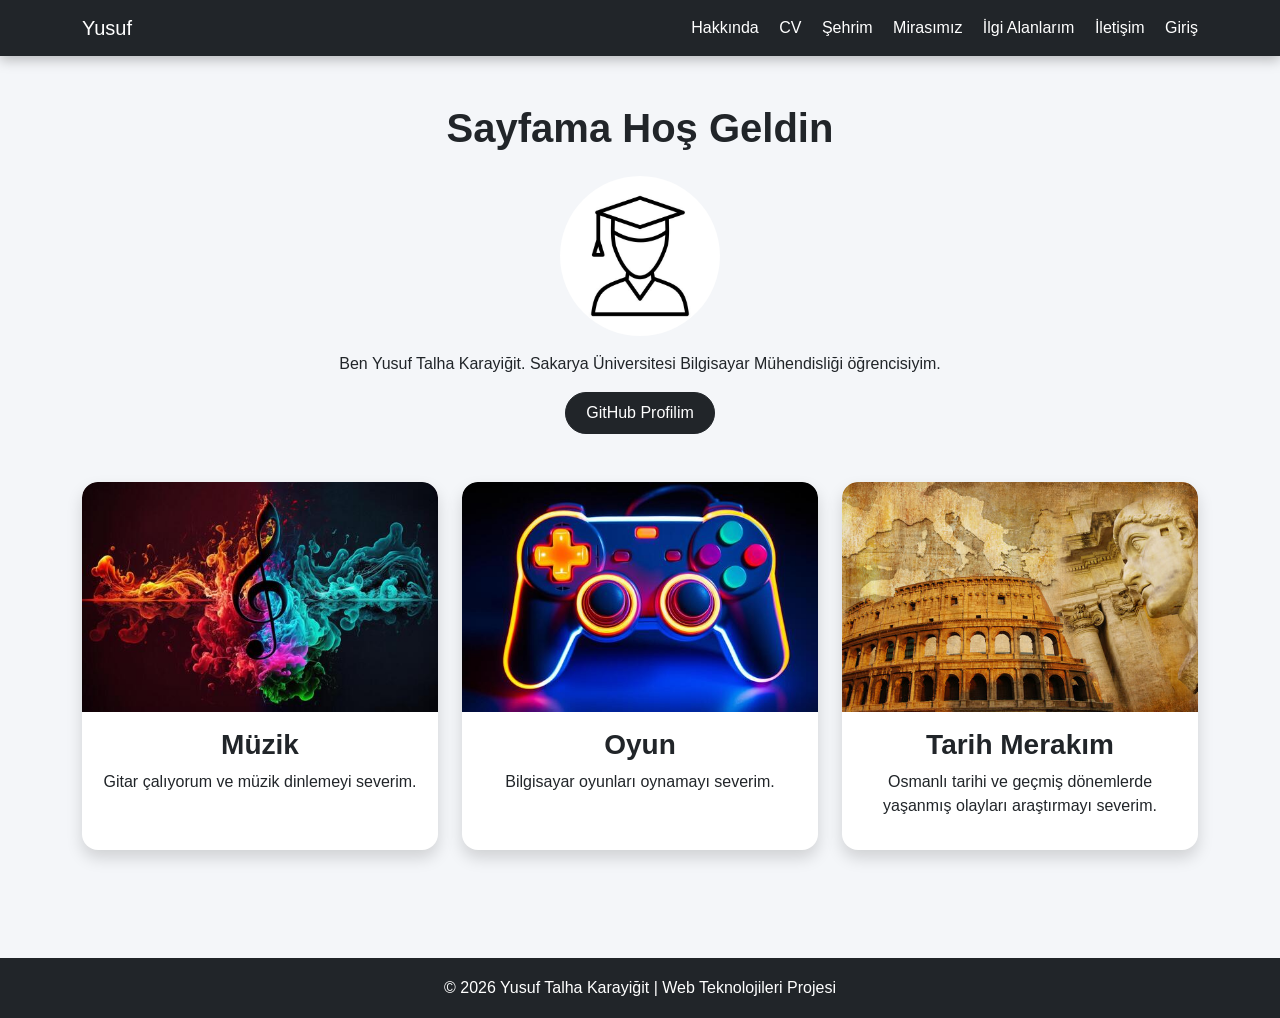
==== index.html @ dd9433e0 "Ilk proje dosyalari eklendi" ====
<!DOCTYPE html>
<html lang="tr">
<head>
    <meta charset="UTF-8">
    <title>Hakkımda</title>

    <!-- Bootstrap -->
    <link href="https://cdn.jsdelivr.net/npm/bootstrap@5.3.0/dist/css/bootstrap.min.css" rel="stylesheet">

    <!-- CSS -->
    <link rel="stylesheet" href="css/style.css">
    <link rel="icon" type="image/png" href="img/favicon.png">
</head>
<body>

<!-- NAVBAR -->
<nav class="navbar navbar-expand-lg navbar-dark bg-dark">
  <div class="container">
    <a class="navbar-brand" href="index.html">Yusuf</a>

    <div>
      <a href="index.html" class="text-white me-3">Hakkında</a>
      <a href="cv.html" class="text-white me-3">CV</a>
      <a href="sehrim.html" class="text-white me-3">Şehrim</a>
      <a href="mirasimiz.html" class="text-white me-3">Mirasımız</a>
      <a href="ilgialanlarim.html" class="text-white me-3">İlgi Alanlarım</a>
      <a href="iletisim.html" class="text-white me-3">İletişim</a>
      <a href="login.html" class="text-white">Giriş</a>
    </div>
  </div>
</nav>

<!-- ANA ALAN -->
<div class="container text-center mt-5">

    <h1>Sayfama Hoş Geldin</h1>

<a href="https://www.sakarya.edu.tr" target="_blank">
    <img src="img/ben.jpg" class="rounded-circle mt-3" width="160" alt="Yusuf Talha">
</a>

<p class="mt-3">
    Ben Yusuf Talha Karayiğit. Sakarya Üniversitesi Bilgisayar Mühendisliği öğrencisiyim.
</p>

<a href="https://github.com/yusuftalhakarayigit" target="_blank" class="btn btn-dark">
    GitHub Profilim
</a>

</div>

<!-- HOBİLER -->
<div class="container mt-5 mb-5">
    <div class="row g-4">

        <!-- 1. KART: MÜZİK -->
        <div class="col-md-4">
            <div class="card h-100 shadow text-center">
                <a href="https://www.youtube.com/watch?v=uSI5RUyWPxI" target="_blank">
                    <img src="img/muzik.jpg" class="card-img-top hobi-img" alt="Müzik">
                </a>
                <div class="card-body">
                    <h3>Müzik</h3>
                    <p>Gitar çalıyorum ve müzik dinlemeyi severim.</p>
                </div>
            </div>
        </div>

        <!-- 2. KART: OYUN -->
        <div class="col-md-4">
            <div class="card h-100 shadow text-center">
                <a href="https://steamcommunity.com/id/yusuf7106/" target="_blank">
                    <img src="img/oyun.jpg" class="card-img-top hobi-img" alt="Oyun">
                </a>
                <div class="card-body">
                    <h3>Oyun</h3>
                    <p>Bilgisayar oyunları oynamayı severim.</p>
                </div>
            </div>
        </div>

        <!-- 3. KART: TARİH -->
        <div class="col-md-4">
            <div class="card h-100 shadow text-center">
                <a href="https://tr.wikipedia.org/wiki/Osmanl%C4%B1_%C4%B0mparatorlu%C4%9Fu" target="_blank">
                    <img src="img/tarih.jpg" class="card-img-top hobi-img" alt="Tarih">
                </a>
                <div class="card-body">
                    <h3>Tarih Merakım</h3>
                    <p>Osmanlı tarihi ve geçmiş dönemlerde yaşanmış olayları araştırmayı severim.</p>
                </div>
            </div>
        </div>

    </div>
</div>

<footer class="site-footer">
    <p>© 2026 Yusuf Talha Karayiğit | Web Teknolojileri Projesi</p>
</footer>

</body>
</html>
---- css/style.css ----
body {
    background-color: #f5f5f5;
}

.card {
    border-radius: 15px;
}

.carousel img {
    border-radius: 15px;
}

h1 {
    font-weight: bold;
}

.miras-hero {
    background: linear-gradient(rgba(0,0,0,0.55), rgba(0,0,0,0.55)),
                url("https://picsum.photos/1200/400?historical");
    background-size: cover;
    background-position: center;
    padding: 100px 0;
}

.miras-hero h1 {
    font-size: 48px;
    font-weight: bold;
}

.anime-img {
    height: 350px;
    object-fit: cover;
}

.hobi-img {
    height: 230px;
    object-fit: cover;
    border-radius: 15px 15px 0 0;
}

.card {
    border-radius: 15px;
    overflow: hidden;
}

.slider-img {
    height: 500px;
    object-fit: cover;
}

.carousel-caption {
    background-color: rgba(0, 0, 0, 0.55);
    border-radius: 10px;
}

.mke-hero {
    background: linear-gradient(rgba(0,0,0,0.65), rgba(0,0,0,0.65)),
                url("../img/mke-hero.jpg");
    background-size: cover;
    background-position: center;
    padding: 120px 0;
}

.mke-hero h1 {
    font-size: 48px;
    font-weight: bold;
}

.miras-img {
    height: 230px;
    object-fit: cover;
}
/* GENEL SAYFA GÖRÜNÜMÜ */
body {
    background-color: #f4f6f9;
    font-family: Arial, Helvetica, sans-serif;

    min-height: 100vh;
    display: flex;
    flex-direction: column;
}

/* NAVBAR */
.navbar {
    box-shadow: 0 4px 12px rgba(0,0,0,0.25);
}

.navbar a {
    text-decoration: none;
    transition: 0.3s;
}

.navbar a:hover {
    color: #ffc107 !important;
}

/* KARTLAR */
.card {
    border: none;
    border-radius: 16px;
    overflow: hidden;
    transition: 0.3s;
}

.card:hover {
    transform: translateY(-6px);
    box-shadow: 0 10px 25px rgba(0,0,0,0.18) !important;
}

/* BUTONLAR */
.btn {
    border-radius: 25px;
    padding: 8px 20px;
}

/* ANA BAŞLIKLAR */
h1, h2, h3, h4 {
    font-weight: 700;
}

/* FOOTER */
.site-footer {
    background-color: #212529;
    color: white;
    text-align: center;
    padding: 18px;
    margin-top: 60px;
}

.site-footer p {
    margin: 0;
}

main {
    flex: 1;
}

.login-card {
    width: 100%;
    max-width: 500px;
    border-radius: 20px;
}
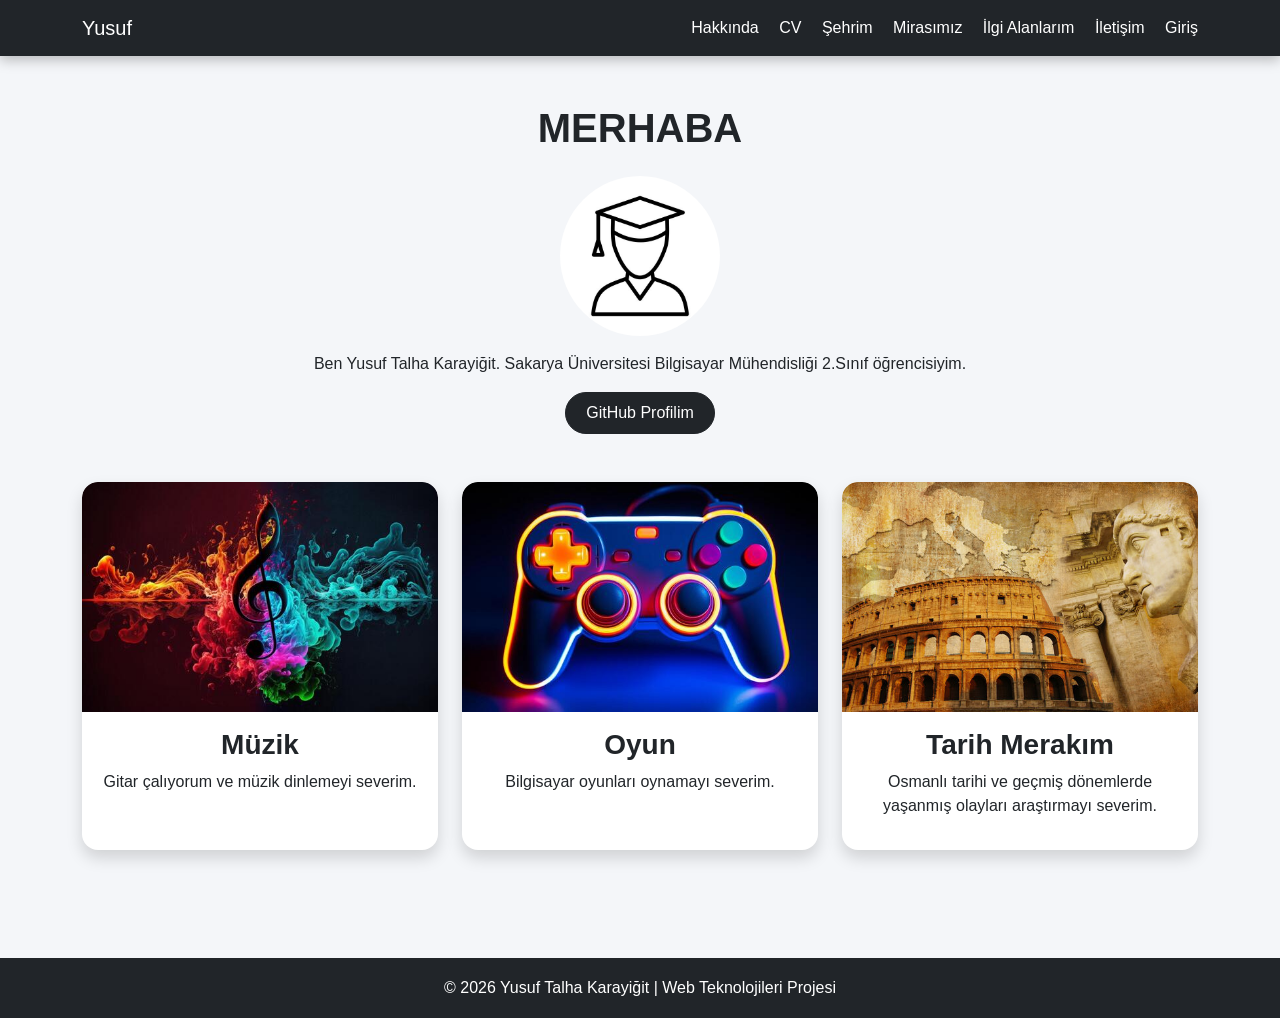
==== commit 07efad02: "Rapor ve  duzenlemeler eklendi 2.gün" ====
--- a/index.html
+++ b/index.html
@@ -33,14 +33,14 @@
 <!-- ANA ALAN -->
 <div class="container text-center mt-5">
 
-    <h1>Sayfama Hoş Geldin</h1>
+    <h1>MERHABA</h1>
 
 <a href="https://www.sakarya.edu.tr" target="_blank">
     <img src="img/ben.jpg" class="rounded-circle mt-3" width="160" alt="Yusuf Talha">
 </a>
 
 <p class="mt-3">
-    Ben Yusuf Talha Karayiğit. Sakarya Üniversitesi Bilgisayar Mühendisliği öğrencisiyim.
+    Ben Yusuf Talha Karayiğit. Sakarya Üniversitesi Bilgisayar Mühendisliği 2.Sınıf öğrencisiyim.
 </p>
 
 <a href="https://github.com/yusuftalhakarayigit" target="_blank" class="btn btn-dark">
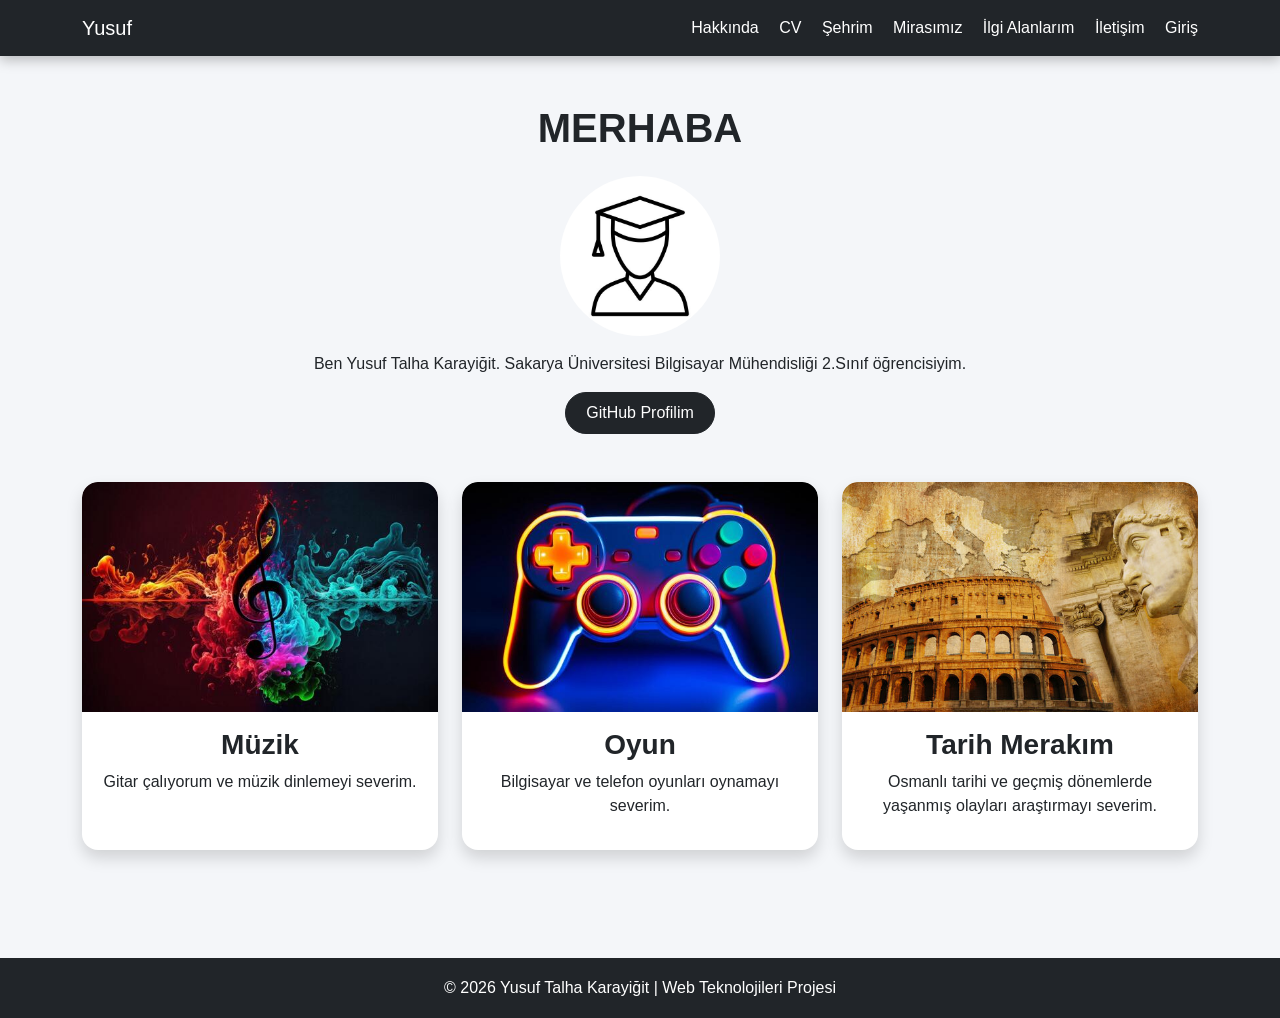
==== commit 1a478259: "Düzenlemeeler yapıldı" ====
--- a/index.html
+++ b/index.html
@@ -74,7 +74,7 @@
                 </a>
                 <div class="card-body">
                     <h3>Oyun</h3>
-                    <p>Bilgisayar oyunları oynamayı severim.</p>
+                    <p>Bilgisayar ve telefon oyunları oynamayı severim.</p>
                 </div>
             </div>
         </div>
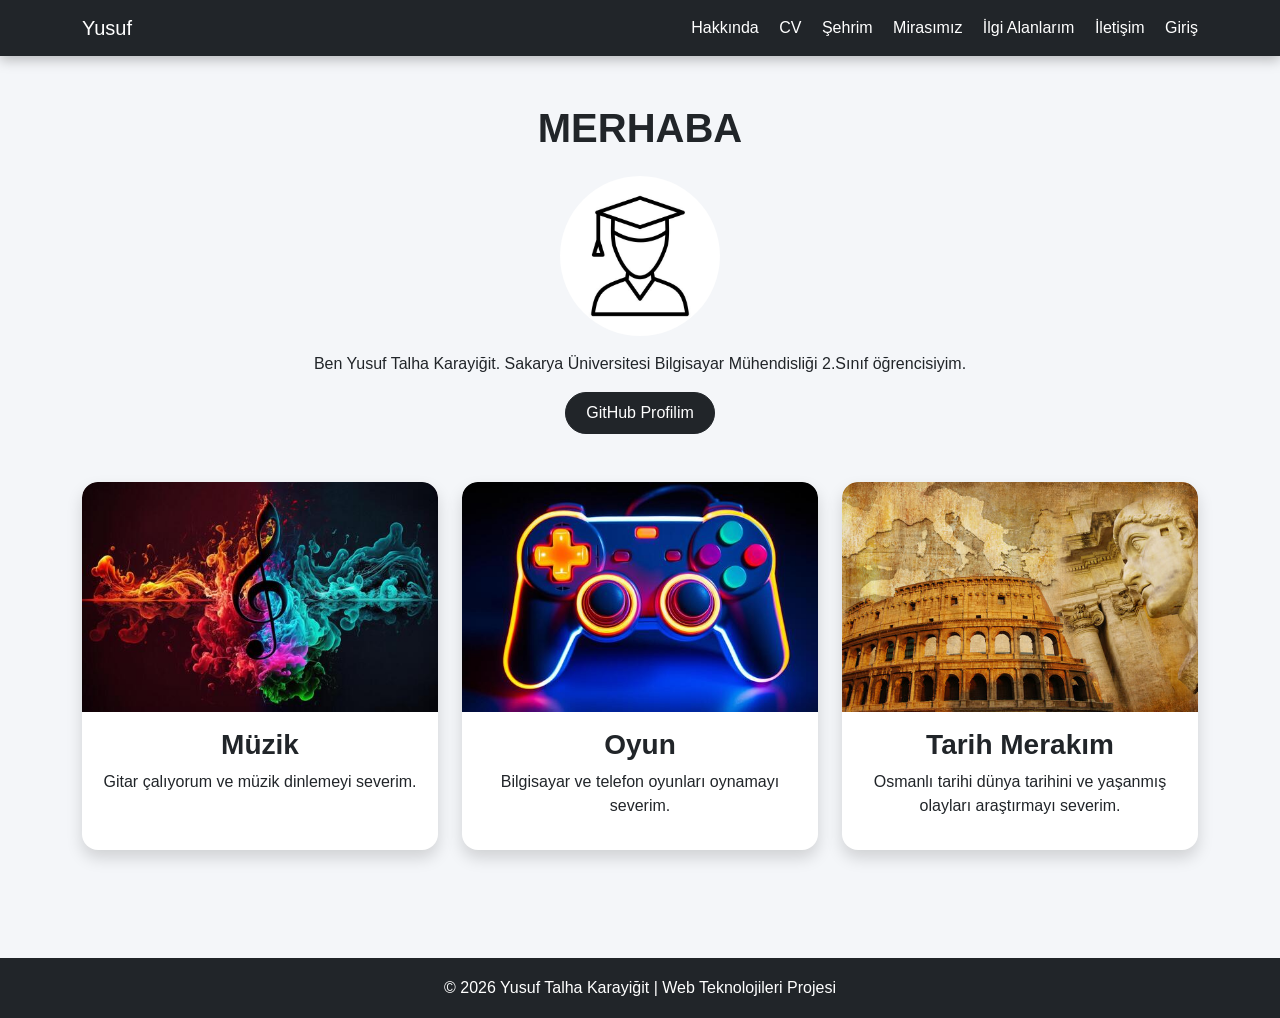
==== commit 70c2a9c2: "Güncellemeler yapıldı" ====
--- a/index.html
+++ b/index.html
@@ -87,7 +87,7 @@
                 </a>
                 <div class="card-body">
                     <h3>Tarih Merakım</h3>
-                    <p>Osmanlı tarihi ve geçmiş dönemlerde yaşanmış olayları araştırmayı severim.</p>
+                    <p>Osmanlı tarihi dünya tarihini ve yaşanmış olayları araştırmayı severim.</p>
                 </div>
             </div>
         </div>
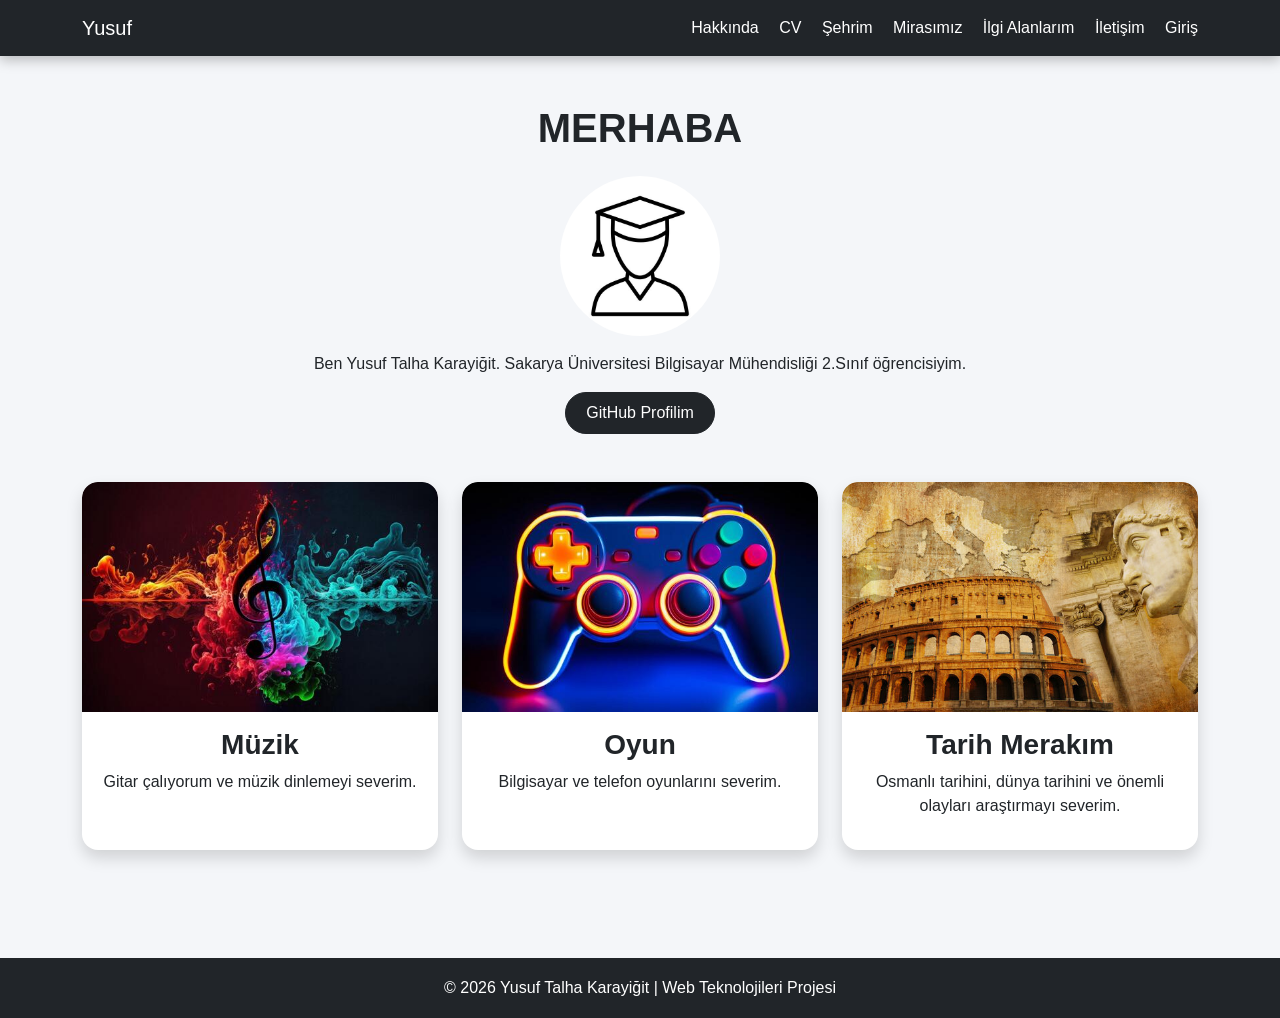
==== commit 5c4ac9f3: "Dosyala Güncellendi" ====
--- a/index.html
+++ b/index.html
@@ -74,7 +74,7 @@
                 </a>
                 <div class="card-body">
                     <h3>Oyun</h3>
-                    <p>Bilgisayar ve telefon oyunları oynamayı severim.</p>
+                    <p>Bilgisayar ve telefon oyunlarını severim.</p>
                 </div>
             </div>
         </div>
@@ -87,7 +87,7 @@
                 </a>
                 <div class="card-body">
                     <h3>Tarih Merakım</h3>
-                    <p>Osmanlı tarihi dünya tarihini ve yaşanmış olayları araştırmayı severim.</p>
+                    <p>Osmanlı tarihini, dünya tarihini ve önemli olayları araştırmayı severim.</p>
                 </div>
             </div>
         </div>
